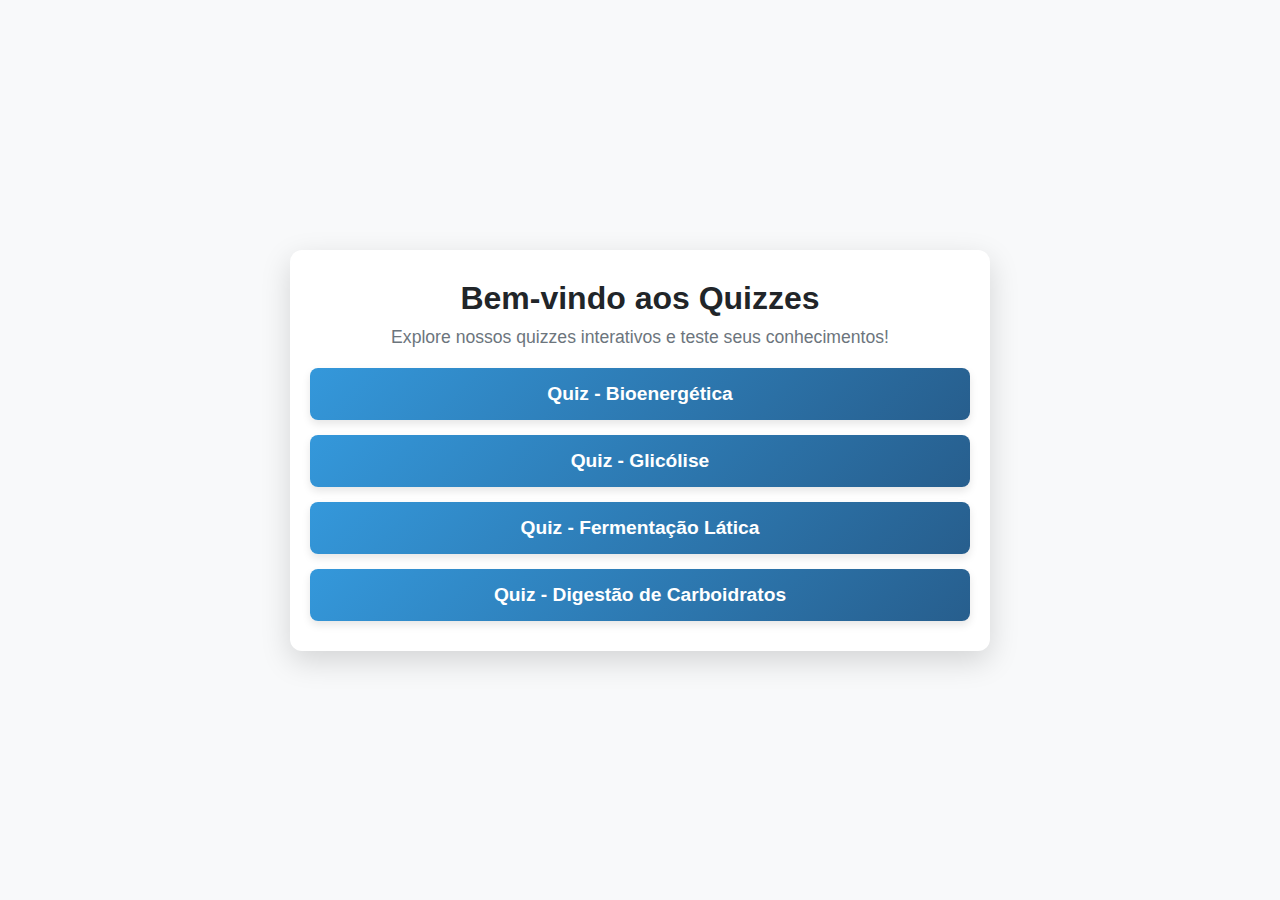
==== index.html @ 9e8ca741 "first" ====
<!DOCTYPE html>
<html lang="en">
<head>
    <meta charset="UTF-8">
    <meta name="viewport" content="width=device-width, initial-scale=1.0">
    <title>Quizzes - Home</title>
    <link rel="stylesheet" href="style.css">
</head>
<body>
    <div id="mainContainer">
        <header>
            <h1>Bem-vindo aos Quizzes</h1>
            <p>Explore nossos quizzes interativos e teste seus conhecimentos!</p>
        </header>
        <section id="quizList">
            <a href="quiz_bioenergetica.html" class="quiz-link">Quiz - Bioenergética</a>
            <a href="quiz_glicolise.html" class="quiz-link">Quiz - Glicólise</a>
            <a href="quiz_fermentacao_latica.html" class="quiz-link">Quiz - Fermentação Lática</a>
            <a href="quiz_digestao_carbo.html" class="quiz-link">Quiz - Digestão de Carboidratos</a>
        </section>
    </div>
</body>
</html>
---- style.css ----
/* Reset Básico */
* {
    margin: 0;
    padding: 0;
    box-sizing: border-box;
}

body {
    font-family: 'Inter', sans-serif;
    background: #f8f9fa;
    color: #3498db;
    min-height: 100vh;
    display: flex;
    justify-content: center;
    align-items: center;
    padding: 20px;
}

/* Contêiner Principal */
#mainContainer {
    width: 100%;
    max-width: 700px;
    background: #ffffff;
    border-radius: 12px;
    overflow: hidden;
    box-shadow: 0 10px 30px rgba(0, 0, 0, 0.15);
    text-align: center;
    padding: 30px 20px;
    transition: all 0.3s ease;
}

#mainContainer:hover {
    box-shadow: 0 15px 40px rgba(0, 0, 0, 0.2);
}

/* Cabeçalho */
header h1 {
    font-size: 2rem;
    font-weight: 700;
    color: #212529;
    margin-bottom: 10px;
}

header p {
    font-size: 1.1rem;
    color: #6c757d;
    margin-bottom: 20px;
}

/* Lista de Quizzes */
#quizList {
    display: flex;
    flex-direction: column;
    gap: 15px;
}

.quiz-link {
    display: block;
    text-decoration: none;
    font-size: 1.2rem;
    font-weight: 600;
    color: #ffffff;
    background: linear-gradient(135deg, #3498db, #275e8d);
    padding: 15px 20px;
    border-radius: 8px;
    text-align: center;
    transition: all 0.3s ease;
    box-shadow: 0 4px 8px rgba(0, 0, 0, 0.1);
}

.quiz-link:hover {
    background: linear-gradient(135deg, #3498db, #02162b);
    transform: scale(1.05);
    box-shadow: 0 6px 12px rgba(0, 0, 0, 0.2);
}

.quiz-link:active {
    transform: translateY(2px);
}

/* Responsividade */
@media (max-width: 768px) {
    #mainContainer {
        padding: 20px 15px;
    }

    header h1 {
        font-size: 1.8rem;
    }

    header p {
        font-size: 1rem;
    }

    .quiz-link {
        font-size: 1rem;
        padding: 12px 15px;
    }
}
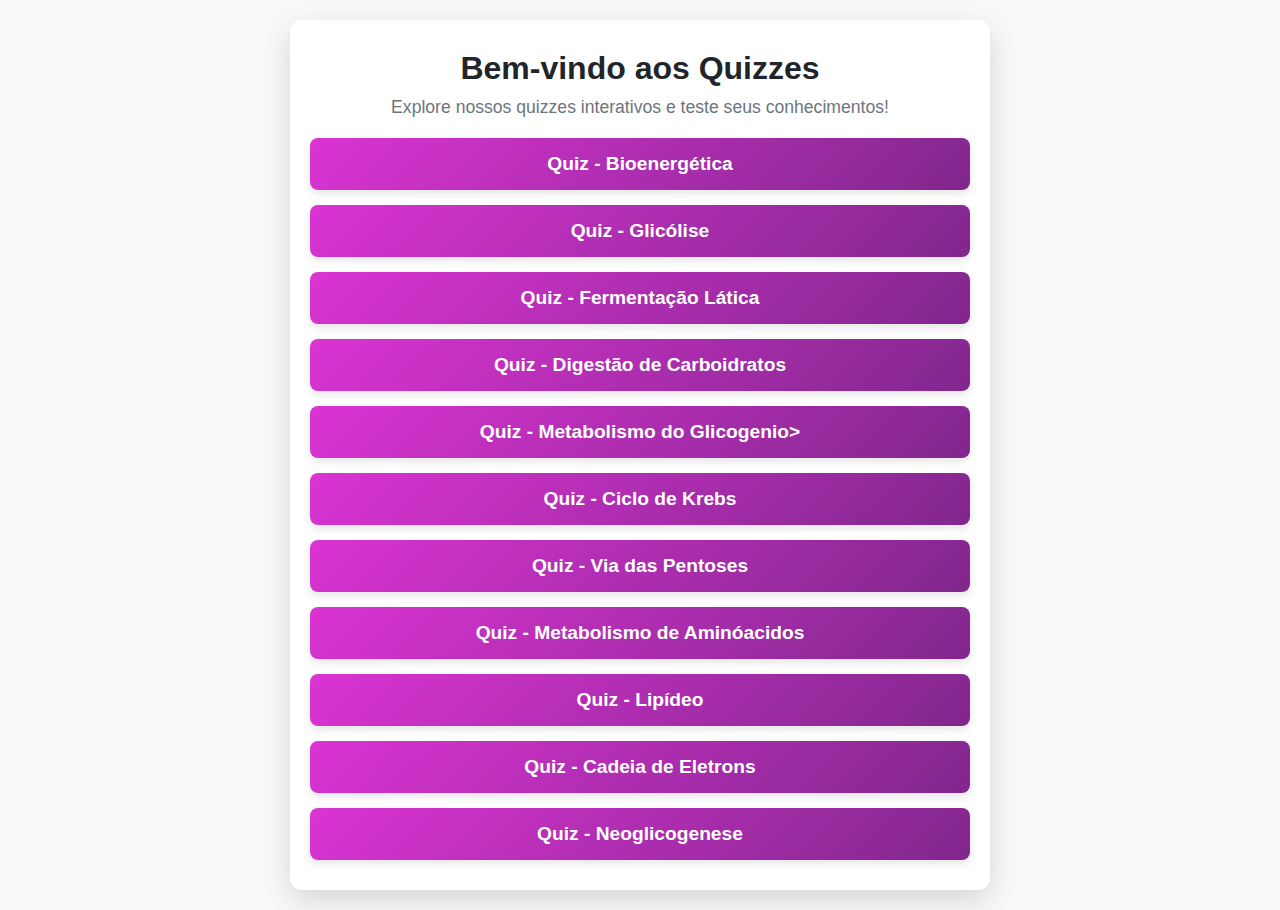
==== commit 575b980b: "terc" ====
--- a/index.html
+++ b/index.html
@@ -17,6 +17,14 @@
             <a href="quiz_glicolise.html" class="quiz-link">Quiz - Glicólise</a>
             <a href="quiz_fermentacao_latica.html" class="quiz-link">Quiz - Fermentação Lática</a>
             <a href="quiz_digestao_carbo.html" class="quiz-link">Quiz - Digestão de Carboidratos</a>
+            <a href="quiz_metabolismoglicogenio.html" class="quiz-link">Quiz - Metabolismo do Glicogenio></a>
+            <a href="quiz_ciclokrebs.html" class="quiz-link">Quiz - Ciclo de Krebs</a>
+            <a href="quiz_viapentose.html" class="quiz-link">Quiz - Via das Pentoses</a>
+            <a href="quiz_metaminoacidos.html" class="quiz-link">Quiz - Metabolismo de Aminóacidos</a>
+            <a href="quiz_lipidio.html" class="quiz-link">Quiz - Lipídeo</a>
+            <a href="quiz_cadeiaeletrons.html" class="quiz-link">Quiz - Cadeia de Eletrons</a>
+            <a href="quiz_neoglicogenese.html" class="quiz-link">Quiz - Neoglicogenese</a>
+
         </section>
     </div>
 </body>
--- a/style.css
+++ b/style.css
@@ -8,7 +8,7 @@
 body {
     font-family: 'Inter', sans-serif;
     background: #f8f9fa;
-    color: #3498db;
+    color: #ba34db;
     min-height: 100vh;
     display: flex;
     justify-content: center;
@@ -60,7 +60,7 @@
     font-size: 1.2rem;
     font-weight: 600;
     color: #ffffff;
-    background: linear-gradient(135deg, #3498db, #275e8d);
+    background: linear-gradient(135deg, #db34d3, #81278d);
     padding: 15px 20px;
     border-radius: 8px;
     text-align: center;
@@ -69,13 +69,31 @@
 }
 
 .quiz-link:hover {
-    background: linear-gradient(135deg, #3498db, #02162b);
+    background: linear-gradient(135deg, #db34d3, #eb89ff);
     transform: scale(1.05);
     box-shadow: 0 6px 12px rgba(0, 0, 0, 0.2);
 }
 
 .quiz-link:active {
     transform: translateY(2px);
+}
+
+/* Campo de texto */
+textarea {
+	width: 100%;
+	padding: 14px;
+	border: 2px solid #e1e1e1;
+	border-radius: 8px;
+	margin-top: 10px;
+	resize: vertical;
+	transition: border-color 0.3s, box-shadow 0.3s;
+}
+textarea:focus {
+	border-color: #e76f51;
+	/* Laranja */
+	outline: none;
+	box-shadow: 0 0 6px rgba(231, 111, 81, 0.6);
+	/* Laranja suave */
 }
 
 /* Responsividade */
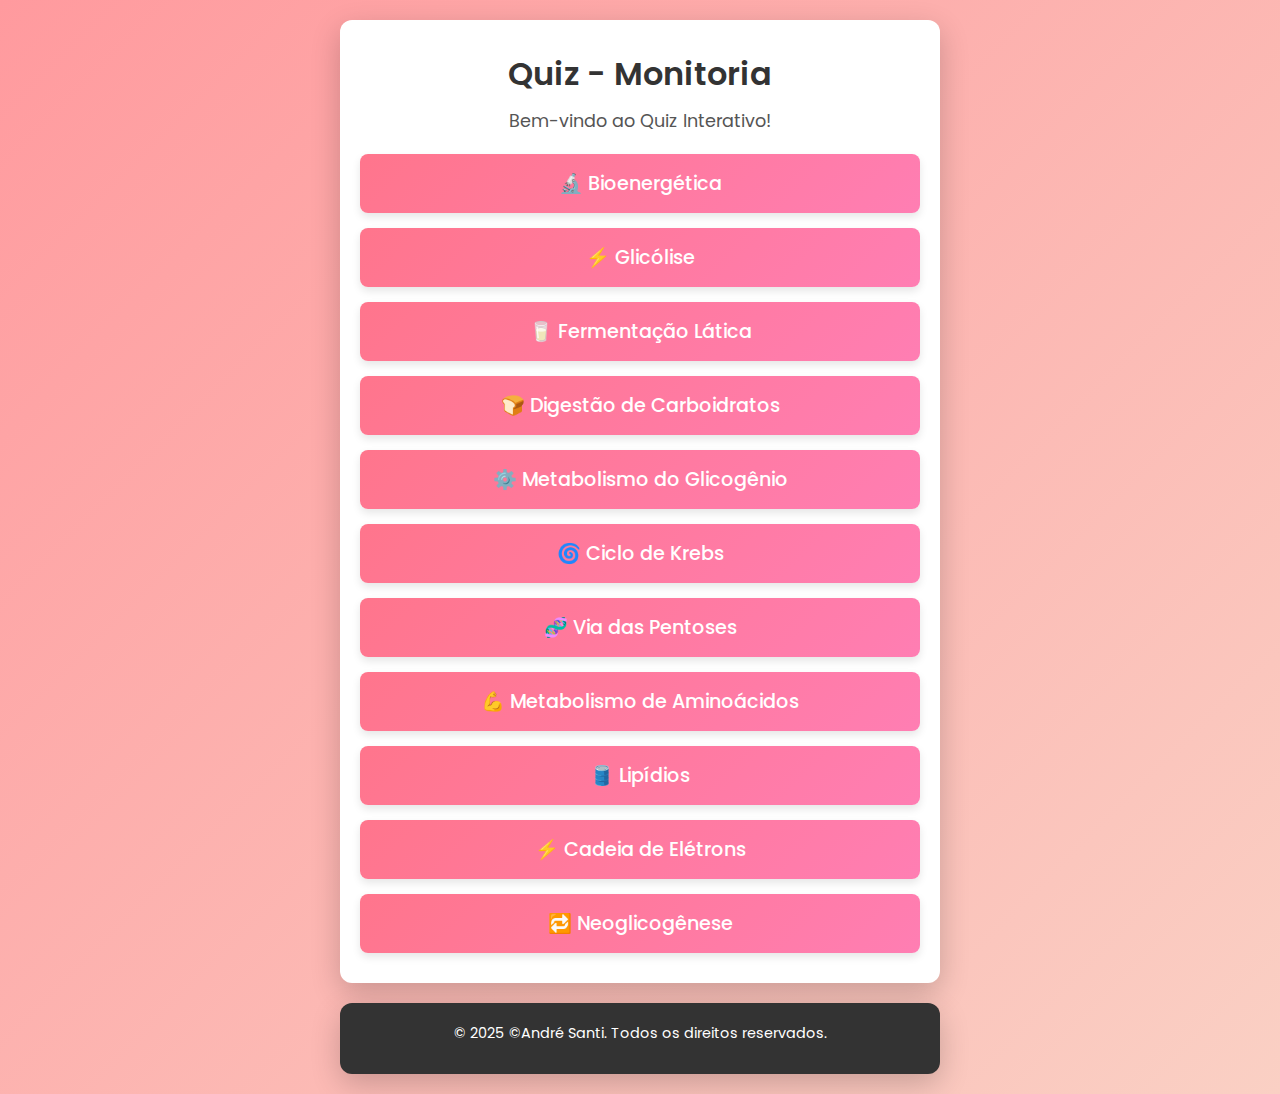
==== commit dca4feb7: "quad" ====
--- a/index.html
+++ b/index.html
@@ -1,31 +1,38 @@
 <!DOCTYPE html>
-<html lang="en">
+<html lang="pt-br">
 <head>
     <meta charset="UTF-8">
     <meta name="viewport" content="width=device-width, initial-scale=1.0">
-    <title>Quizzes - Home</title>
+    <title>Quizzes Interativos</title>
     <link rel="stylesheet" href="style.css">
+    <link href="https://fonts.googleapis.com/css2?family=Poppins:wght@300;400;600&display=swap" rel="stylesheet">
 </head>
 <body>
     <div id="mainContainer">
         <header>
-            <h1>Bem-vindo aos Quizzes</h1>
-            <p>Explore nossos quizzes interativos e teste seus conhecimentos!</p>
+            <h1>Quiz - Monitoria</h1>
+            <p>Bem-vindo ao Quiz Interativo!</p>
         </header>
+        
         <section id="quizList">
-            <a href="quiz_bioenergetica.html" class="quiz-link">Quiz - Bioenergética</a>
-            <a href="quiz_glicolise.html" class="quiz-link">Quiz - Glicólise</a>
-            <a href="quiz_fermentacao_latica.html" class="quiz-link">Quiz - Fermentação Lática</a>
-            <a href="quiz_digestao_carbo.html" class="quiz-link">Quiz - Digestão de Carboidratos</a>
-            <a href="quiz_metabolismoglicogenio.html" class="quiz-link">Quiz - Metabolismo do Glicogenio></a>
-            <a href="quiz_ciclokrebs.html" class="quiz-link">Quiz - Ciclo de Krebs</a>
-            <a href="quiz_viapentose.html" class="quiz-link">Quiz - Via das Pentoses</a>
-            <a href="quiz_metaminoacidos.html" class="quiz-link">Quiz - Metabolismo de Aminóacidos</a>
-            <a href="quiz_lipidio.html" class="quiz-link">Quiz - Lipídeo</a>
-            <a href="quiz_cadeiaeletrons.html" class="quiz-link">Quiz - Cadeia de Eletrons</a>
-            <a href="quiz_neoglicogenese.html" class="quiz-link">Quiz - Neoglicogenese</a>
-
+            <a href="quiz_bioenergetica.html" class="quiz-link">🔬 Bioenergética</a>
+            <a href="quiz_glicolise.html" class="quiz-link">⚡ Glicólise</a>
+            <a href="quiz_fermentacao_latica.html" class="quiz-link">🥛 Fermentação Lática</a>
+            <a href="quiz_digestao_carbo.html" class="quiz-link">🍞 Digestão de Carboidratos</a>
+            <a href="quiz_metabolismoglicogenio.html" class="quiz-link">⚙️ Metabolismo do Glicogênio</a>
+            <a href="quiz_ciclokrebs.html" class="quiz-link">🌀 Ciclo de Krebs</a>
+            <a href="quiz_viapentose.html" class="quiz-link">🧬 Via das Pentoses</a>
+            <a href="quiz_metaminoacidos.html" class="quiz-link">💪 Metabolismo de Aminoácidos</a>
+            <a href="quiz_lipidio.html" class="quiz-link">🛢️ Lipídios</a>
+            <a href="quiz_cadeiaeletrons.html" class="quiz-link">⚡ Cadeia de Elétrons</a>
+            <a href="quiz_neoglicogenese.html" class="quiz-link">🔁 Neoglicogênese</a>
         </section>
     </div>
+
+    <footer id="footer">
+        <p>&copy; 2025  ©André Santi. Todos os direitos reservados. </p>
+
+        </div>
+    </footer>
 </body>
 </html>
--- a/style.css
+++ b/style.css
@@ -3,47 +3,43 @@
     margin: 0;
     padding: 0;
     box-sizing: border-box;
+    font-family: 'Poppins', sans-serif;
 }
 
 body {
-    font-family: 'Inter', sans-serif;
-    background: #f8f9fa;
-    color: #ba34db;
+    background: linear-gradient(135deg, #ff9a9e, #fad0c4);
+    display: flex;
+    flex-direction: column;
+    align-items: center;
+    justify-content: center;
     min-height: 100vh;
-    display: flex;
-    justify-content: center;
-    align-items: center;
     padding: 20px;
 }
 
 /* Contêiner Principal */
 #mainContainer {
     width: 100%;
-    max-width: 700px;
+    max-width: 600px;
     background: #ffffff;
     border-radius: 12px;
     overflow: hidden;
-    box-shadow: 0 10px 30px rgba(0, 0, 0, 0.15);
+    box-shadow: 0 10px 30px rgba(0, 0, 0, 0.2);
     text-align: center;
     padding: 30px 20px;
-    transition: all 0.3s ease;
-}
-
-#mainContainer:hover {
-    box-shadow: 0 15px 40px rgba(0, 0, 0, 0.2);
+    animation: fadeIn 0.6s ease-in-out;
 }
 
 /* Cabeçalho */
 header h1 {
     font-size: 2rem;
-    font-weight: 700;
-    color: #212529;
+    font-weight: 600;
+    color: #333;
     margin-bottom: 10px;
 }
 
 header p {
     font-size: 1.1rem;
-    color: #6c757d;
+    color: #555;
     margin-bottom: 20px;
 }
 
@@ -58,9 +54,9 @@
     display: block;
     text-decoration: none;
     font-size: 1.2rem;
-    font-weight: 600;
-    color: #ffffff;
-    background: linear-gradient(135deg, #db34d3, #81278d);
+    font-weight: 500;
+    color: #fff;
+    background: linear-gradient(135deg, #ff758c, #ff7eb3);
     padding: 15px 20px;
     border-radius: 8px;
     text-align: center;
@@ -69,31 +65,45 @@
 }
 
 .quiz-link:hover {
-    background: linear-gradient(135deg, #db34d3, #eb89ff);
+    background: linear-gradient(135deg, #ff9a9e, #fecfef);
     transform: scale(1.05);
     box-shadow: 0 6px 12px rgba(0, 0, 0, 0.2);
 }
 
-.quiz-link:active {
-    transform: translateY(2px);
+/* Rodapé Personalizado */
+#footer {
+    width: 100%;
+    max-width: 600px;
+    text-align: center;
+    background: #333;
+    color: #fff;
+    padding: 20px;
+    margin-top: 20px;
+    border-radius: 12px;
+    box-shadow: 0 10px 30px rgba(0, 0, 0, 0.2);
+    animation: fadeIn 0.8s ease-in-out;
 }
 
-/* Campo de texto */
-textarea {
-	width: 100%;
-	padding: 14px;
-	border: 2px solid #e1e1e1;
-	border-radius: 8px;
-	margin-top: 10px;
-	resize: vertical;
-	transition: border-color 0.3s, box-shadow 0.3s;
+#footer p {
+    font-size: 0.9rem;
+    margin-bottom: 10px;
 }
-textarea:focus {
-	border-color: #e76f51;
-	/* Laranja */
-	outline: none;
-	box-shadow: 0 0 6px rgba(231, 111, 81, 0.6);
-	/* Laranja suave */
+
+.social-links {
+    display: flex;
+    justify-content: center;
+    gap: 15px;
+}
+
+.social-links a {
+    text-decoration: none;
+    color: #ff7eb3;
+    font-weight: 500;
+    transition: color 0.3s ease;
+}
+
+.social-links a:hover {
+    color: #ff9a9e;
 }
 
 /* Responsividade */
@@ -114,4 +124,8 @@
         font-size: 1rem;
         padding: 12px 15px;
     }
+
+    #footer {
+        padding: 15px;
+    }
 }
